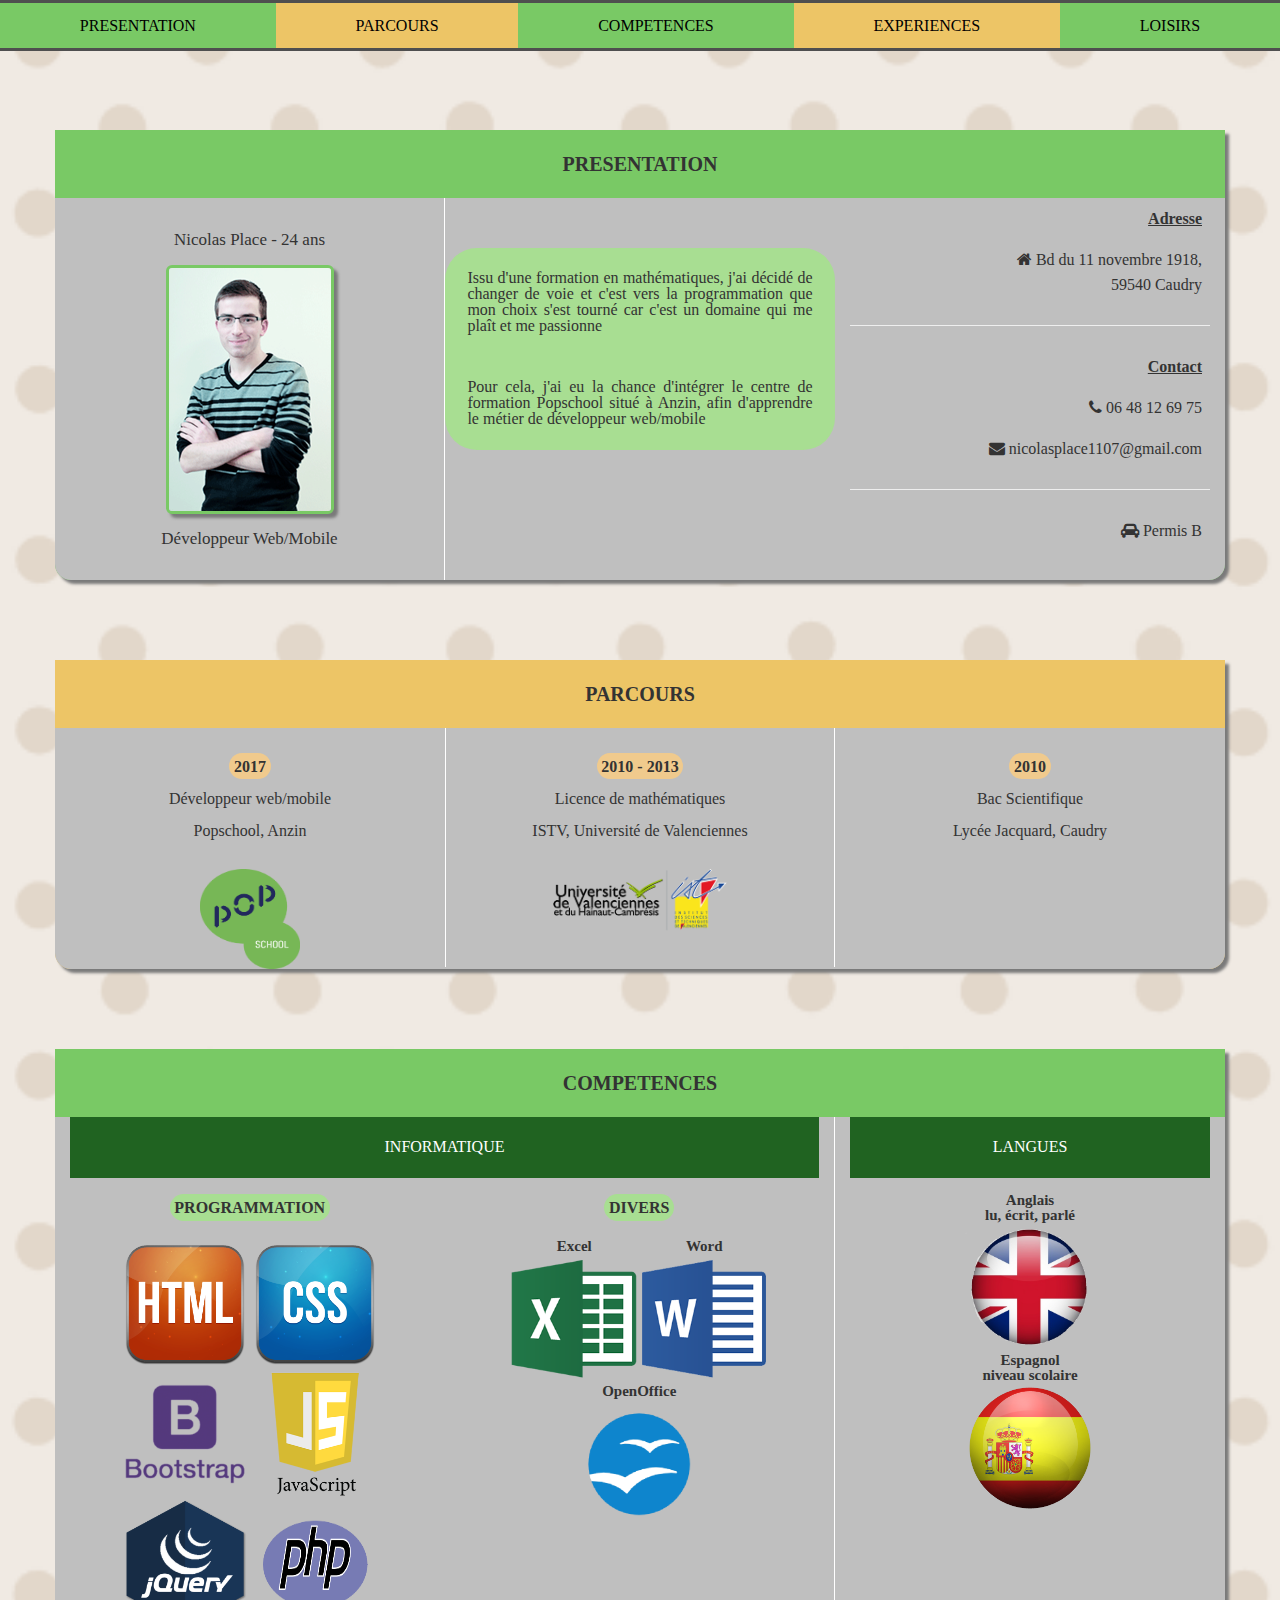
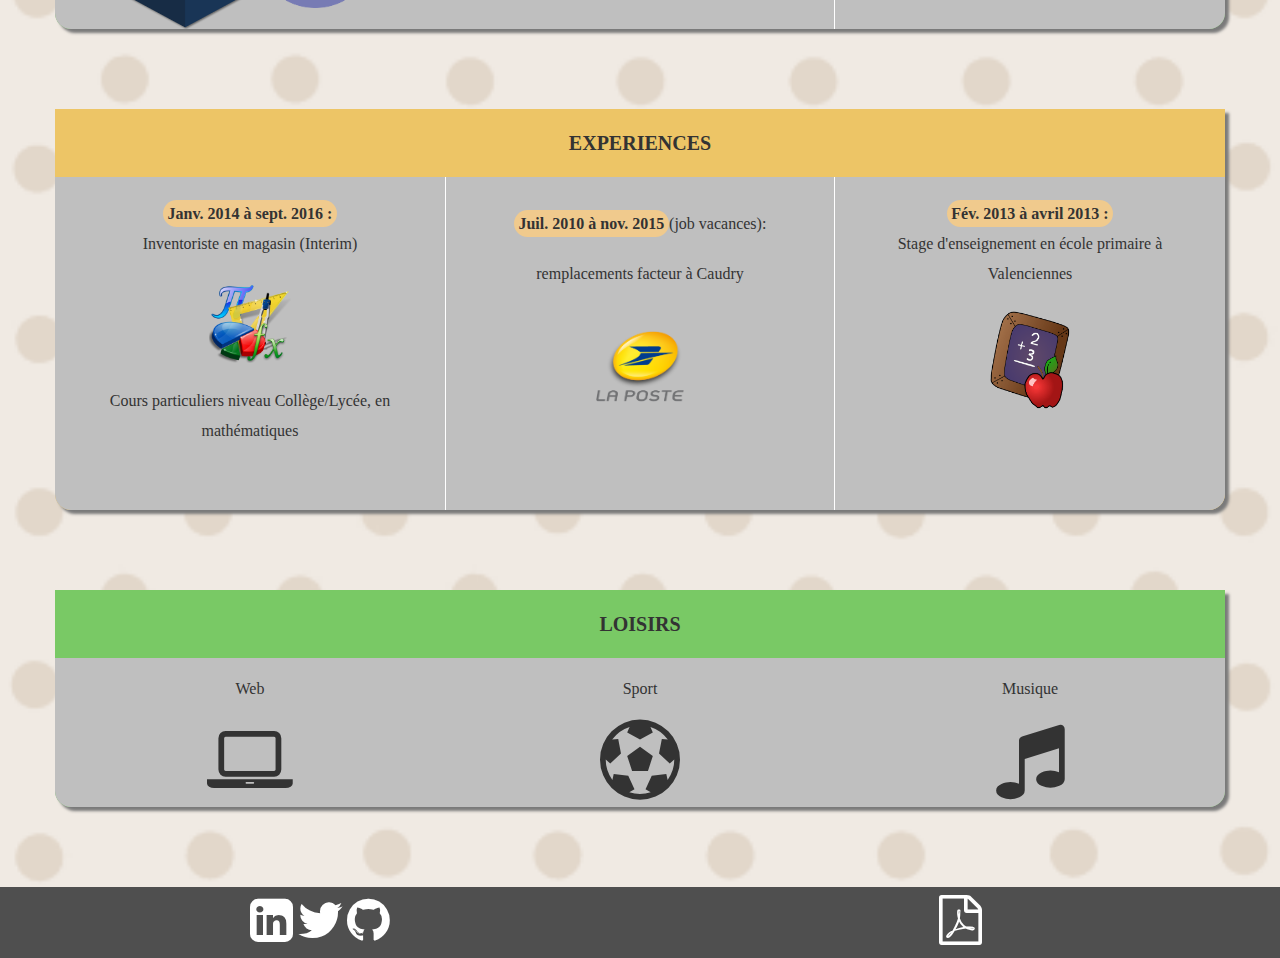
==== index.html @ e3a4e58e "mise à jour" ====
<!DOCTYPE html>
<html lang="en">
  <head>
    <meta charset="UTF-8">
    <meta name="viewport" content="width=device-width, initial-scale=1.0">
    <meta http-equiv="X-UA-Compatible" content="ie=edge">
    <link href="bootstrap/css/bootstrap.min.css" rel="stylesheet">
    <link href="bootstrap/css/bootstrap-social.css" rel="stylesheet">
    <link rel="stylesheet" type="text/css"  href="css/style.css"  media="all">
    <link href="https://maxcdn.bootstrapcdn.com/font-awesome/4.7.0/css/font-awesome.min.css" rel="stylesheet" />
    <title>CV Nicolas Place</title>
  </head>
  <body>
    <header>
      <div id="button_menu">
        <span></span>
        <span></span>
        <span></span>
      </div>
      <div class="container-fluid">
        <ul  class="nav  nav-justified navbar-fixed-top ">
          <li id="link_presentation"><a href="#section_about_me" title="à propos de moi">PRESENTATION</a></li>
          <li id="link_career"><a href="#section_my_career" title="mon parcours">PARCOURS</a></li>
          <li id="link_skills"><a href="#section_my_skills" title="mes compétences en informatique et langues">COMPETENCES</a></li>
          <li id="link_experiences"><a href="#section_my_experiences" title="mes expériences professionnelles et stage">EXPERIENCES</a></li>
          <li id="link_hobbies"><a href="#section_my_hobbies" title="ce qui me plaît dans la vie">LOISIRS</a></li>
        </ul>
      </div>
    </header>
    <section id="section_about_me">
      <div class="container" id="presentation">
        <div>
          <div>
            <h2>PRESENTATION</h2>
          </div>
          <div class="row  content_section">
            <div class="col-md-4  col-sm-3"  id="photo_and_name">
              <p><span class="name_and_title">Nicolas Place - 24 ans </span></p>
              <div><img src="images/nicolas.png" alt="Nicolas Place" class="img-responsive img-rounded"></div>
              <p><span class="name_and_title">Développeur Web/Mobile</span></p>
            </div>
            <div class="col-md-4  col-sm-4" id="text_presentation">
              <p>Issu d'une formation en mathématiques, j'ai décidé de changer de voie et c'est
                vers la programmation que mon choix s'est tourné car c'est un domaine qui me plaît et me passionne
              </p>
              <p>Pour cela, j'ai eu la chance d'intégrer le centre de formation Popschool situé à Anzin, afin d'apprendre
                le métier de développeur web/mobile
              </p>
            </div>
            <div class="col-md-4   col-sm-5" id="contact">
              <p><span class="info_contact">Adresse</span></p>
              <p><i class="fa fa-home" aria-hidden="true"></i> Bd du 11 novembre 1918,<br>
                59540 Caudry
              </p>
              <hr>
              </hr>
              <p><span class="info_contact">Contact</span></p>
              <p><i class="fa fa-phone" aria-hidden="true"></i> 06 48 12 69 75</p>
              <p><i class="fa fa-envelope" aria-hidden="true"></i> nicolasplace1107@gmail.com</p>
              <hr>
              </hr>
              <p><i class="fa fa-car" aria-hidden="true"></i> Permis B</p>
            </div>
          </div>
        </div>
      </div>
    </section>
    <section  id="section_my_career">
      <div class="container" id="career">
        <div>
          <h2>PARCOURS</h2>
        </div>
        <div class="row  content_section" id="content_career">
          <div class="col-md-4  col-sm-4">
            <p><span class="time">2017</span><br>
              Développeur web/mobile<br>
              Popschool, Anzin
            </p>
            <img src="images/popschool.png" alt="popschool" class="img-responsive img_popschool">
          </div>
          <div class="col-md-4  col-sm-4"  id="career_middle_column">
            <p><span class="time">2010 - 2013</span><br>
              Licence de mathématiques<br>
              ISTV, Université de Valenciennes
            </p>
            <img src="images/ISTV-01.png" alt="ISTV" class="img-responsive img_istv">
          </div>
          <div class="col-md-4 col-sm-4">
            <p><span class="time">2010</span><br>
              Bac Scientifique<br>
              Lycée Jacquard, Caudry
            </p>
          </div>
        </div>
      </div>
    </section>
    <section id="section_my_skills">
      <div class="container" id="skills">
        <div>
          <h2>COMPETENCES</h2>
        </div>
        <div class="row content_section" id="content_skills">
          <div class="col-md-8 col-sm-8"  id="section_info">
            <p id="title_informatique">INFORMATIQUE</p>
            <div class="row">
              <div class="col-md-6">
                <p><span class="section_informatique">PROGRAMMATION</span></p>
                <div class="block_img_info">
                  <div><img src="images/HTML2.png" alt="HTML" class="img-responsive img_prog"></div>
                  <div><img src="images/CSS2.png" alt="CSS" class="img-responsive img_prog"></div>
                  <div><img src="images/bootstrap.png" alt="Bootstrap" class="img-responsive img_prog"></div>
                  <div><img src="images/Javascript.png" alt="javascript" class="img-responsive img_prog"></div>
                  <div><img src="images/jquery.png" alt="jquery" class="img-responsive img_prog"></div>
                  <div><img src="images/php.png" alt="php" class="img-responsive img_prog"></div>
                </div>
              </div>
              <div class="col-md-6">
                <p id="title_divers"><span class="section_informatique">DIVERS</span></p>
                <div class="block_img_info" id="content_informatique_divers">
                  <div>
                    <p class ="text_img_inf">Excel</p>
                    <img src="images/excel.png" alt="excel" class="img-responsive img_divers">
                  </div>
                  <div>
                    <p class ="text_img_inf">Word</p>
                    <img src="images/word.png" alt="word" class="img-responsive img_divers">
                  </div>
                  <div>
                    <p class ="text_img_inf">OpenOffice</p>
                    <img src="images/openoffice.png" alt="openoffice" class="img-responsive img_divers">
                  </div>
                </div>
              </div>
            </div>
          </div>
          <div class="col-md-4 col-sm-4">
            <p id="title_languages">LANGUES</p>
            <div class="block_img_lang">
              <div>
                <p class="text_img_lang">Anglais<br>lu, écrit, parlé</p>
                <img  src="images/anglais.png" alt="anglais" class="img-responsive img_lang">
              </div>
              <div>
                <p class="text_img_lang">Espagnol<br>niveau scolaire</p>
                <img  src="images/Spain.png" alt="spain" class="img-responsive img_lang">
              </div>
            </div>
          </div>
        </div>
      </div>
    </section>
    <section id="section_my_experiences">
      <div class="container" id="experiences">
        <div>
          <h2>EXPERIENCES</h2>
        </div>
        <div class="row content_section" id="content_experiences">
          <div class="col-md-4  col-sm-4">
            <p><span class="time">Janv. 2014 à sept. 2016 :</span>
              <br>Inventoriste en magasin (Interim)
            </p>
            <img src="images/maths.png" alt="maths" class="img-responsive img_maths">
            <p>Cours particuliers niveau Collège/Lycée, en mathématiques</p>
          </div>
          <div class="col-md-4  col-sm-4" id="experiences_middle_column">
            <p><span class="time">Juil. 2010 à nov. 2015</span>(job vacances): remplacements facteur à Caudry</p>
            <img src="images/laposte.png" alt="laposte" class="img-responsive img_laposte">
          </div>
          <div class="col-md-4  col-sm-4">
            <p><span class="time">Fév. 2013 à avril 2013 :</span><br> Stage d'enseignement en école primaire  à Valenciennes</p>
            <img src="images/ecole.png" alt="ecole" class="img-responsive img_school">
          </div>
        </div>
      </div>
    </section>
    <section id="section_my_hobbies">
      <div class="container" id="hobbies">
        <div>
          <h2>LOISIRS</h2>
        </div>
        <div class="row content_section" id="content_hobbies">
          <div class="col-md-4 col-xs-4 ">
            <p>Web</p>
            <i class="fa fa-laptop" aria-hidden="true" style="font-size : 80px"></i>
          </div>
          <div class="col-md-4  col-xs-4">
            <p>Sport</p>
            <i class="fa fa-soccer-ball-o" aria-hidden="true" style="font-size : 80px"></i>
          </div>
          <div class="col-md-4  col-xs-4">
            <p>Musique</p>
            <i class="fa fa-music" aria-hidden="true" style="font-size : 80px"></i>
          </div>
        </div>
      </div>
    </section>
    <footer >
      <div class="container-fluid">
        <div class="row">
          <div class="col-md-6  col-xs-8">
            <a href="https://www.linkedin.com/in/nicolas-place-065502140/" target="_blank" title='linkedin'><i class="fa fa-linkedin-square icone" aria-hidden="true" style="font-size : 50px"></i></a>
            <a href="https://twitter.com/NicolasPlace11" target="_blank" title='twitter'><i class="fa fa-twitter icone" aria-hidden="true" style="font-size : 50px"></i></a>
            <a href="https://github.com/NicolasPlace" target="_blank"  title='github'><i class="fa fa-github icone" aria-hidden="true" style="font-size : 50px"></i></a>
          </div>
          <div class="col-md-6  col-xs-4">
            <a href="pdf/CVNicolasPlace.pdf" target="_blank" title='CV Nicolas Place'><i class="fa fa-file-pdf-o icone" aria-hidden="true" style="font-size : 50px"></i></a>
          </div>
        </div>
      </div>
    </footer>
  </body>
</html>
---- css/style.css ----
html, body, div, span, applet, object, iframe,
h1, h2, h3, h4, h5, h6, p, blockquote, pre,
a, abbr, acronym, address, big, cite, code,
del, dfn, em, img, ins, kbd, q, s, samp,
small, strike, strong, sub, sup, tt, var,
b, u, i, center,
dl, dt, dd, ol, ul, li,
fieldset, form, label, legend,
table, caption, tbody, tfoot, thead, tr, th, td,
article, aside, canvas, details, embed,
figure, figcaption, footer, header, hgroup,
menu, nav, output, ruby, section, summary,
time, mark, audio, video {
	margin: 0;
	padding: 0;
	border: 0;
	font-size: 100%;
	font: inherit;
	vertical-align: baseline;
}

/* HTML5 display-role reset for older browsers */
article, aside, details, figcaption, figure,
footer, header, hgroup, menu, nav, section {
	display:block;
}
body {
    padding-top: 130px;
    line-height: 1;
    background-image: url('../images/fond.png');
    background-repeat: no-repeat;
    background-size: cover;
}

ol,
ul {
    list-style: none;
}

blockquote,
q {
    quotes: none;
}

blockquote:before,
blockquote:after,
q:before,
q:after {
    content: '';
    content: none;
}

table {
    border-collapse: collapse;
    border-spacing: 0;
}

/*-------contenu general----------------*/
section {
    margin-bottom: 5em;
}

p,
h2 {
    text-align: center;
}

p {
    padding: 1.4em;
}

h2 {
    padding-top: 1.2em;
    padding-bottom: 1.2em;
    font-family: Times,sans-serif;
    font-size: 20px;
    font-weight: bold;
}

.content_section {
    border-radius: 0 0 1em 1em;
    background-color: #BFBFBF;
}

.time {
    padding: 0.3em;
    border-radius: 1em;
    font-weight: bold;
    background-color: #F0CA8D;
}

/*--------barre de menu----------------*/
li {
    font-size: 16px;
    line-height: 25px;
}

li a {
    color: black;
}

.nav {
    padding-top: 0.2em;
    padding-bottom: 0.2em;
    background-color: #4F4F4F;
}

.nav li a:hover {
    color: white;
    background-color: #55B2CF;
}

.nav li a:active {
    color: white;
    background-color: #1219E3;
}

#link_presentation,
#link_skills,
#link_hobbies {
    background-color: #79C965;
}

#link_career,
#link_experiences {
    background-color: #EDC566;
}

/*----------------presentation--------------*/
#section_about_me {
    margin-top: -90px;
    padding-top: 90px;
}

#presentation {
    border-radius: 0 0 1em 1em;
    background-color: #79C965;
    box-shadow: 4px 4px 3px #7A7A7A;
}

#photo_and_name {
    display: flex;
    flex-direction: column;
    padding: 0;
    padding-top: 1em;
    padding-bottom: 1em;
    border-right: 1px solid white;
}

#photo_and_name p {
    padding: 0.8em;
    text-align: center;
    line-height: 25px;
}

.img-rounded {
    margin: auto;
    border: 3px solid #79C965;
    background-color: white;
    box-shadow: 4px 4px 3px #7A7A7A;
}

.name_and_title {
    font-size: 17px;
}

#text_presentation {
    margin-top: 50px;
    padding: 0;
    border-radius: 2em;
    background-color: #A8DE92;
}

#text_presentation p {
    text-align: justify;
}

.glyphicon {
    float: left;
    clear: both;
}

#contact p {
    padding: 0.5em;
    text-align: right;
    line-height: 25px;
}

.info_contact {
    text-decoration: underline;
    font-weight: bold;
}

/*-----------------------parcours---------------------------*/
#section_my_career {
    margin-top: -170px;
    padding-top: 170px;
}

#career {
    border-radius: 0 0 1em 1em;
    background-color: #EDC566;
    box-shadow: 4px 4px 3px #7A7A7A;
}

#content_career p {
    line-height: 2em;
}

.img_popschool {
    width: 100px;
    height: 100px;
    margin: auto;
}

.img_istv {
    width: 174px;
    height: 62px;
    margin: auto;
}

#career_middle_column {
    padding-bottom: 2.25em;
    border-right: 1px solid white;
    border-left: 1px solid white;
}

/*----------------------competences----------------------------*/
#section_my_skills {
    margin-top: -75px;
    padding-top: 75px;
}

#skills {
    border-radius: 0 0 1em 1em;
    background-color: #79C965;
    box-shadow: 4px 4px 3px #7A7A7A;
}

.block_img_info {
    display: flex;
    flex-wrap: wrap;
    justify-content: center;
}

.block_img_lang {
    display: flex;
    flex-direction: column;
    align-items: center;
    margin-top: 15px;
}

.img_prog,
.img_divers,
.img_lang {
    width: 130px;
    height: 130px;
}

#title_informatique,
#title_languages {
    color: white;
    background-color: #206321;
}

.section_informatique {
    padding: 0.3em;
    border-radius: 1em;
    font-weight: bold;
    background-color: #A8DE92;
}

#section_info {
    border-right: 1px solid white;
}

.text_img_inf {
    padding: 0;
    font-size: 15px;
    font-weight: bold;
}

.text_img_lang {
    padding: 0;
    font-size: 15px;
    font-weight: bold;
}

/*---------------------experiences-----------------------------*/
#section_my_experiences {
    margin-top: -100px;
    padding-top: 100px;
}

#experiences {
    border-radius: 0 0 1em 1em;
    background-color: #EDC566;
    box-shadow: 4px 4px 3px #7A7A7A;
}

#content_experiences {
    line-height: 30px;
}

#experiences_middle_column {
    padding: 0;
    padding-bottom: 100px;
    border-right: 1px solid white;
    border-left: 1px solid white;
    line-height: 50px;
}

.img_maths {
    width: 82px;
    height: 82px;
    margin: auto;
}

.img_laposte {
    width: 119px;
    height: 89px;
    margin: auto;
}

.img_school {
    width: 81px;
    height: 99px;
    margin: auto;
}

/*----------------------------loisirs------------------------------------*/
#hobbies {
    border-radius: 0 0 1em 1em;
    background-color: #79C965;
    box-shadow: 4px 4px 3px #7A7A7A;
}

#content_hobbies {
    text-align: center;
}

.fa {
    padding-bottom: 0.1em;
}

/*-------------------------------footer---------------------*/
footer {
    padding-top: 0.5em;
    padding-bottom: 0.5em;
    text-align: center;
    color: white;
    background-color: #4F4F4F;
}

.icone {
    color: white;
}

.icone:hover {
    color: #62C3E3;
}

					/*-----------mediaqueries-----------------------------*/
					@media screen and (max-width:767px) {
					h2 {
					    font-size: 17px;
					}

					.nav {
					    padding-top: 0em;
					    padding-bottom: 0em;
					}

					li {
					    font-size: 12px;
					    line-height: 1.5px;
					}

					body {
					    padding-top: 140px;
					}

					/*-----------presentation-------------*/

					#section_about_me {
					    margin-top: -150px;
					    padding-top: 150px;
					}

					#photo_and_name {
					    border-right: 0;
					}

					.name_and_title {
					    font-size: 15px;
					}

					.img-rounded {
					    width: 112px;
					    height: 168px;
					}

					#text_presentation {
					    margin-top: 20px;
					    padding: 0;
					    border-radius: 0;
					}

					#text_presentation p {
					    font-size: 15px;
					}

					#contact p {
					    text-align: center;
					    font-size: 15px;
					    line-height: 20px;
					}

					/*----------parcours----------------*/

					#section_my_career {
					    margin-top: -140px;
					    padding-top: 140px;
					}

					#career_middle_column {
					    padding-bottom: 2.25em;
					    border-top: 1px solid white;
					    border-right: 0;
					    border-bottom: 1px solid white;
					    border-left: 0;
					}

					#content_career p {
					    font-size: 15px;
					}

					/*----------competences--------------*/

					#section_my_skills {
					    margin-top: -140px;
					    padding-top: 140px;
					}

					.img_prog,
					.img_divers,
					.img_lang {
					    width: 100px;
					    height: 100px;
					}

					.img_lang {
					    margin-left: 20px;
					}

					.text_img_lang {
					    margin-right: 10px;
					    margin-left: 10px;
					}

					.block_img_lang {
					    display: flex;
					    flex-direction: row;
					    justify-content: center;
					    margin-top: 5px;
					}

					#title_informatique,
					#title_languages {
					    font-size: 15px;
					}

					/*--------experiences----------*/

					#section_my_experiences {
					    margin-top: -140px;
					    padding-top: 140px;
					}

					#content_experiences p {
					    font-size: 15px;
					}

					#experiences_middle_column {
					    padding: 0;
					    border-top: 1px solid white;
					    border-right: 0;
					    border-bottom: 1px solid white;
					    border-left: 0;
					}

					/*--------loisirs--------------*/

					#section_my_hobbies {
					    margin-top: -200px;
					    padding-top: 200px;
					}
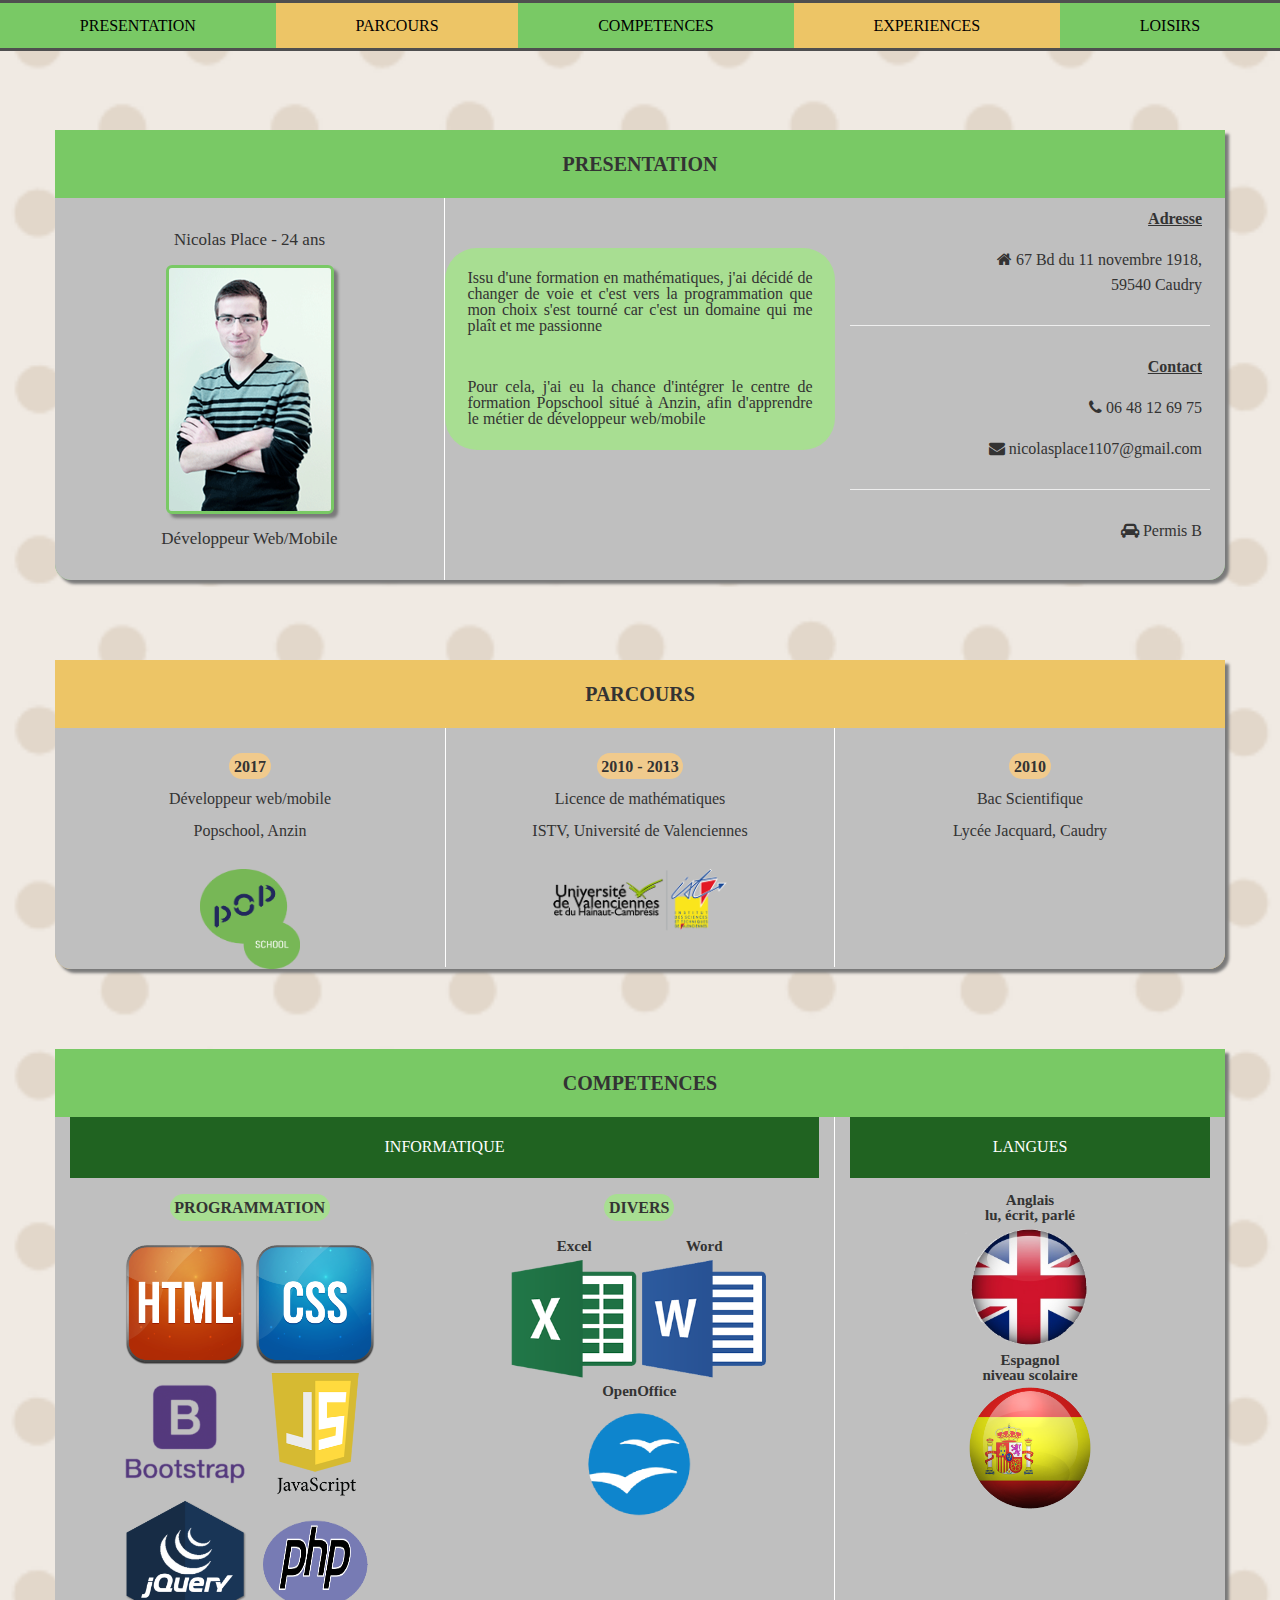
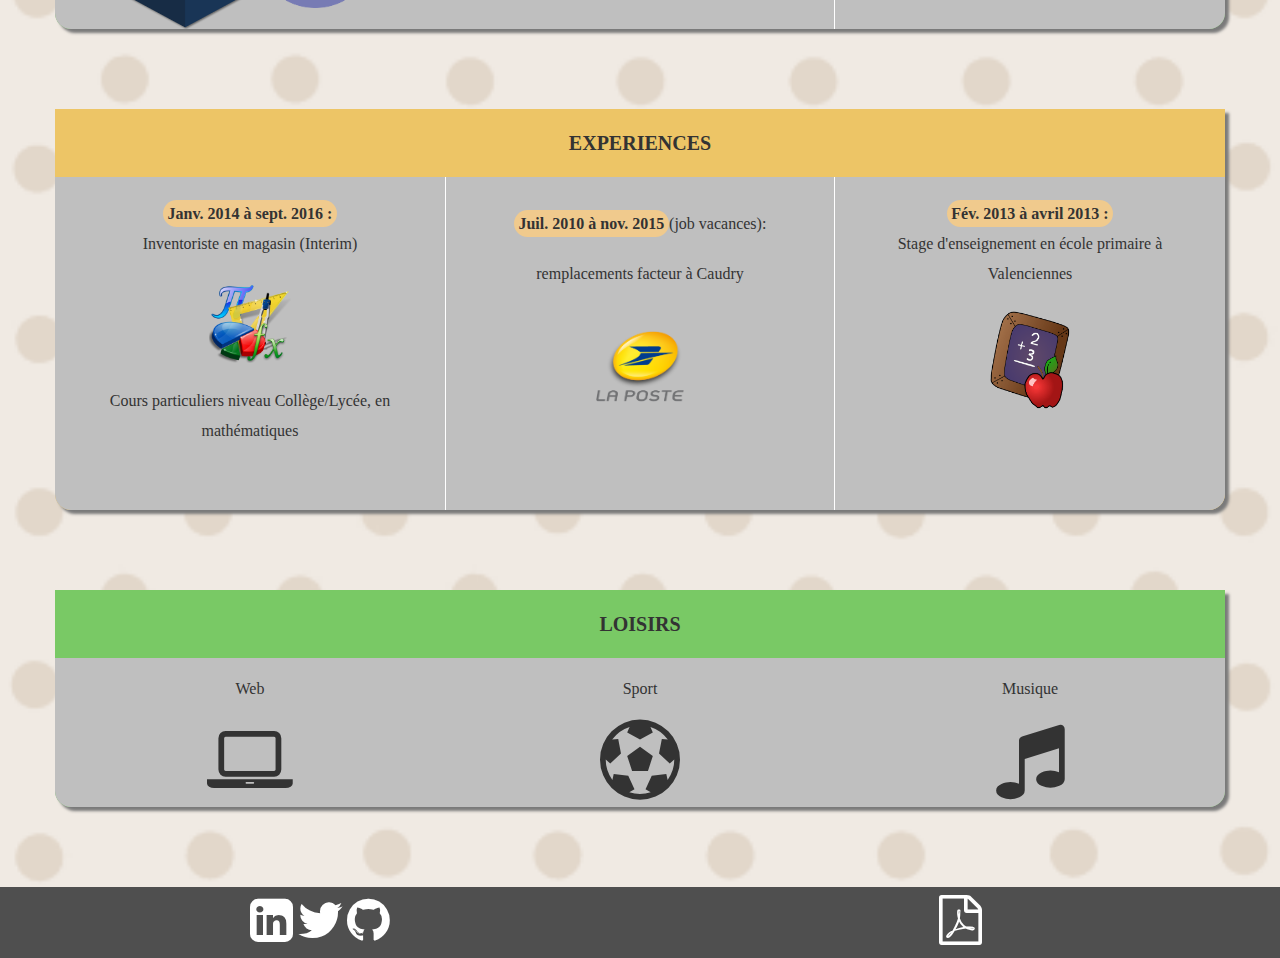
==== commit 00399191: "mise à jour" ====
--- a/index.html
+++ b/index.html
@@ -49,7 +49,7 @@
             </div>
             <div class="col-md-4   col-sm-5" id="contact">
               <p><span class="info_contact">Adresse</span></p>
-              <p><i class="fa fa-home" aria-hidden="true"></i> Bd du 11 novembre 1918,<br>
+              <p><i class="fa fa-home" aria-hidden="true"></i> 67 Bd du 11 novembre 1918,<br>
                 59540 Caudry
               </p>
               <hr>
@@ -203,7 +203,7 @@
             <a href="https://github.com/NicolasPlace" target="_blank"  title='github'><i class="fa fa-github icone" aria-hidden="true" style="font-size : 50px"></i></a>
           </div>
           <div class="col-md-6  col-xs-4">
-            <a href="pdf/CVNicolasPlace.pdf" target="_blank" title='CV Nicolas Place'><i class="fa fa-file-pdf-o icone" aria-hidden="true" style="font-size : 50px"></i></a>
+            <a href="pdf/NicolasPlaceCV.pdf" target="_blank" title='CV Nicolas Place'><i class="fa fa-file-pdf-o icone" aria-hidden="true" style="font-size : 50px"></i></a>
           </div>
         </div>
       </div>
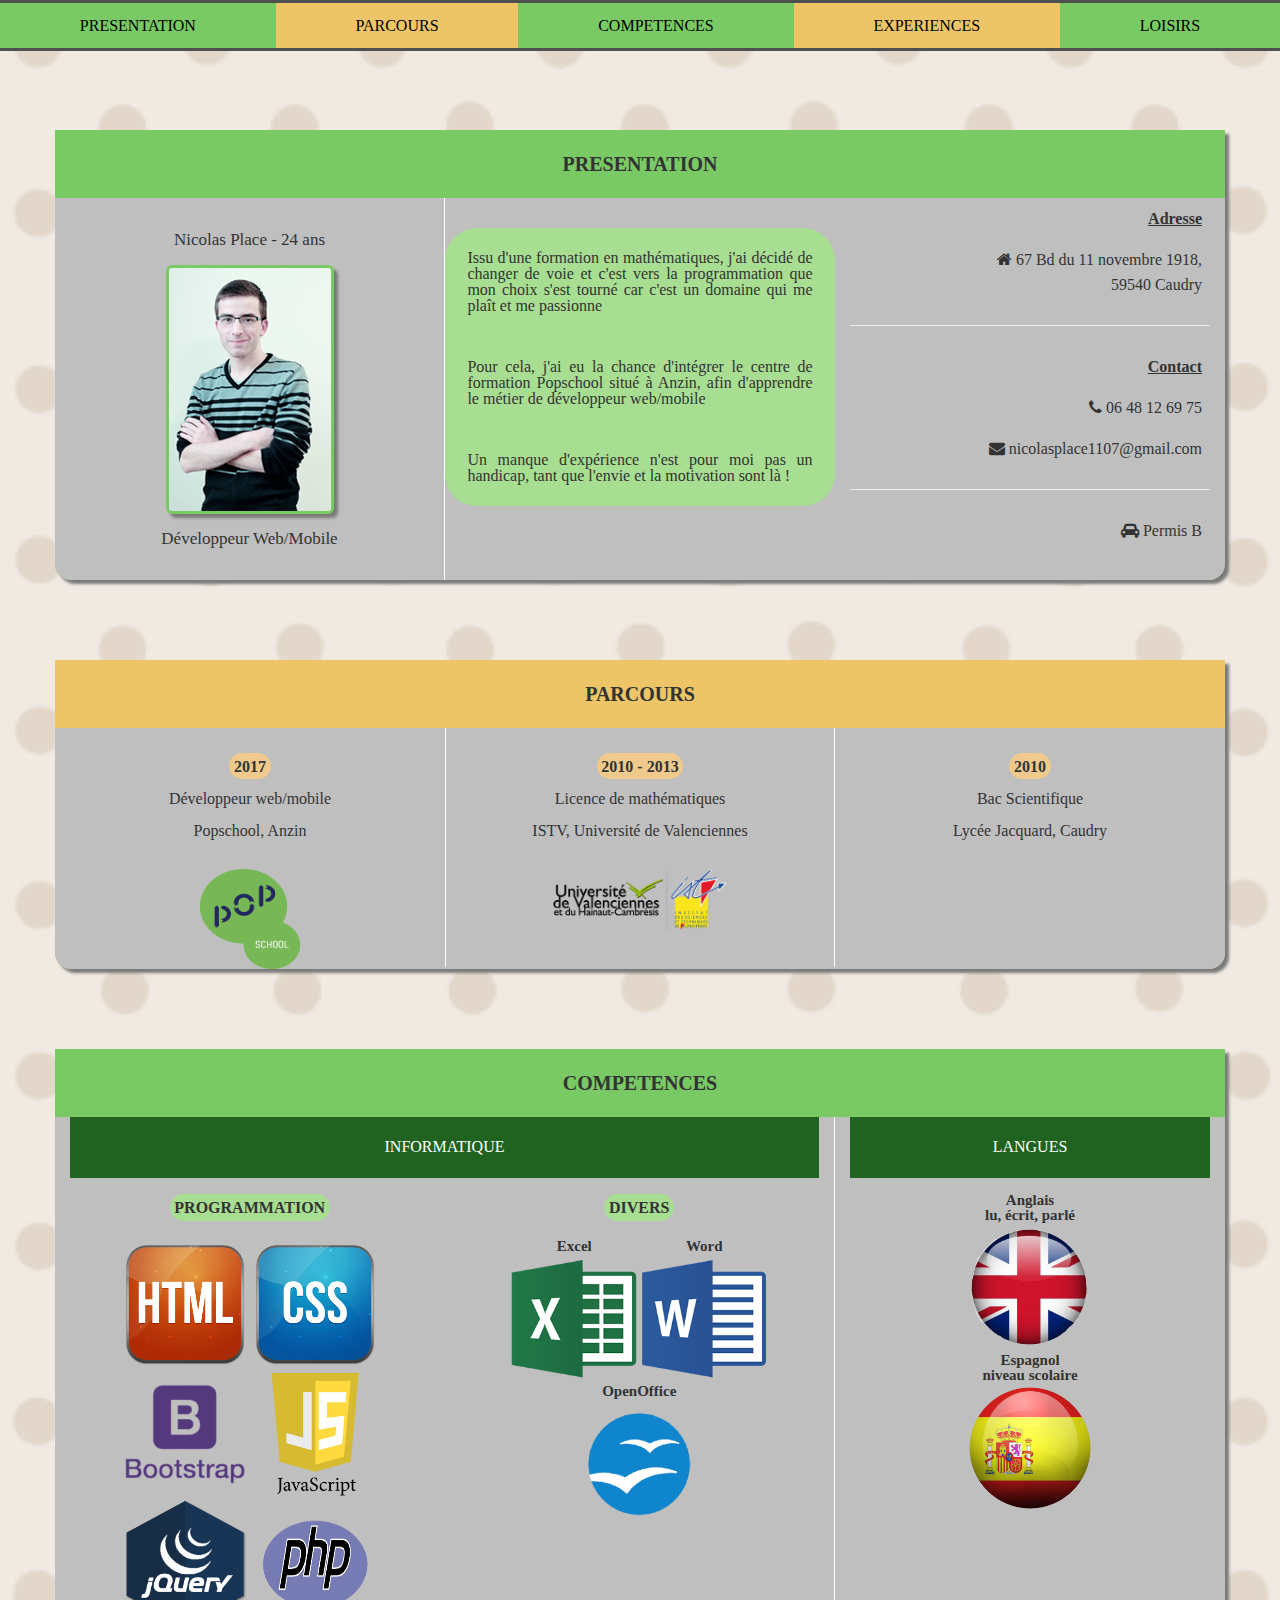
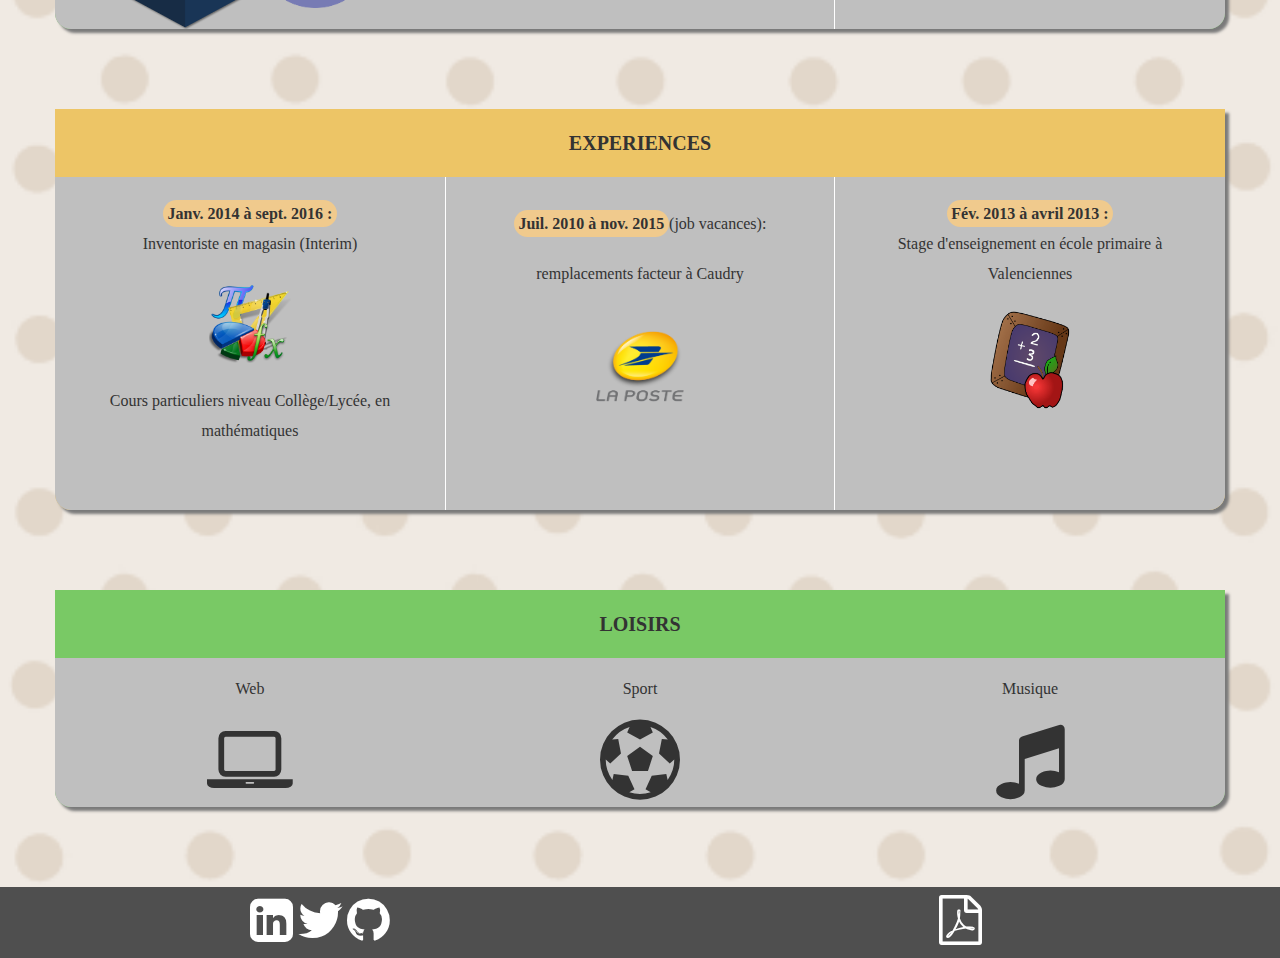
==== commit dc0098a0: "mise à jour" ====
--- a/index.html
+++ b/index.html
@@ -46,6 +46,9 @@
               <p>Pour cela, j'ai eu la chance d'intégrer le centre de formation Popschool situé à Anzin, afin d'apprendre
                 le métier de développeur web/mobile
               </p>
+              <p>
+                Un manque d'expérience n'est pour moi pas un handicap, tant que l'envie et la motivation sont là !
+              </p>
             </div>
             <div class="col-md-4   col-sm-5" id="contact">
               <p><span class="info_contact">Adresse</span></p>
--- a/css/style.css
+++ b/css/style.css
@@ -165,7 +165,7 @@
 }
 
 #text_presentation {
-    margin-top: 50px;
+    margin-top: 30px;
     padding: 0;
     border-radius: 2em;
     background-color: #A8DE92;
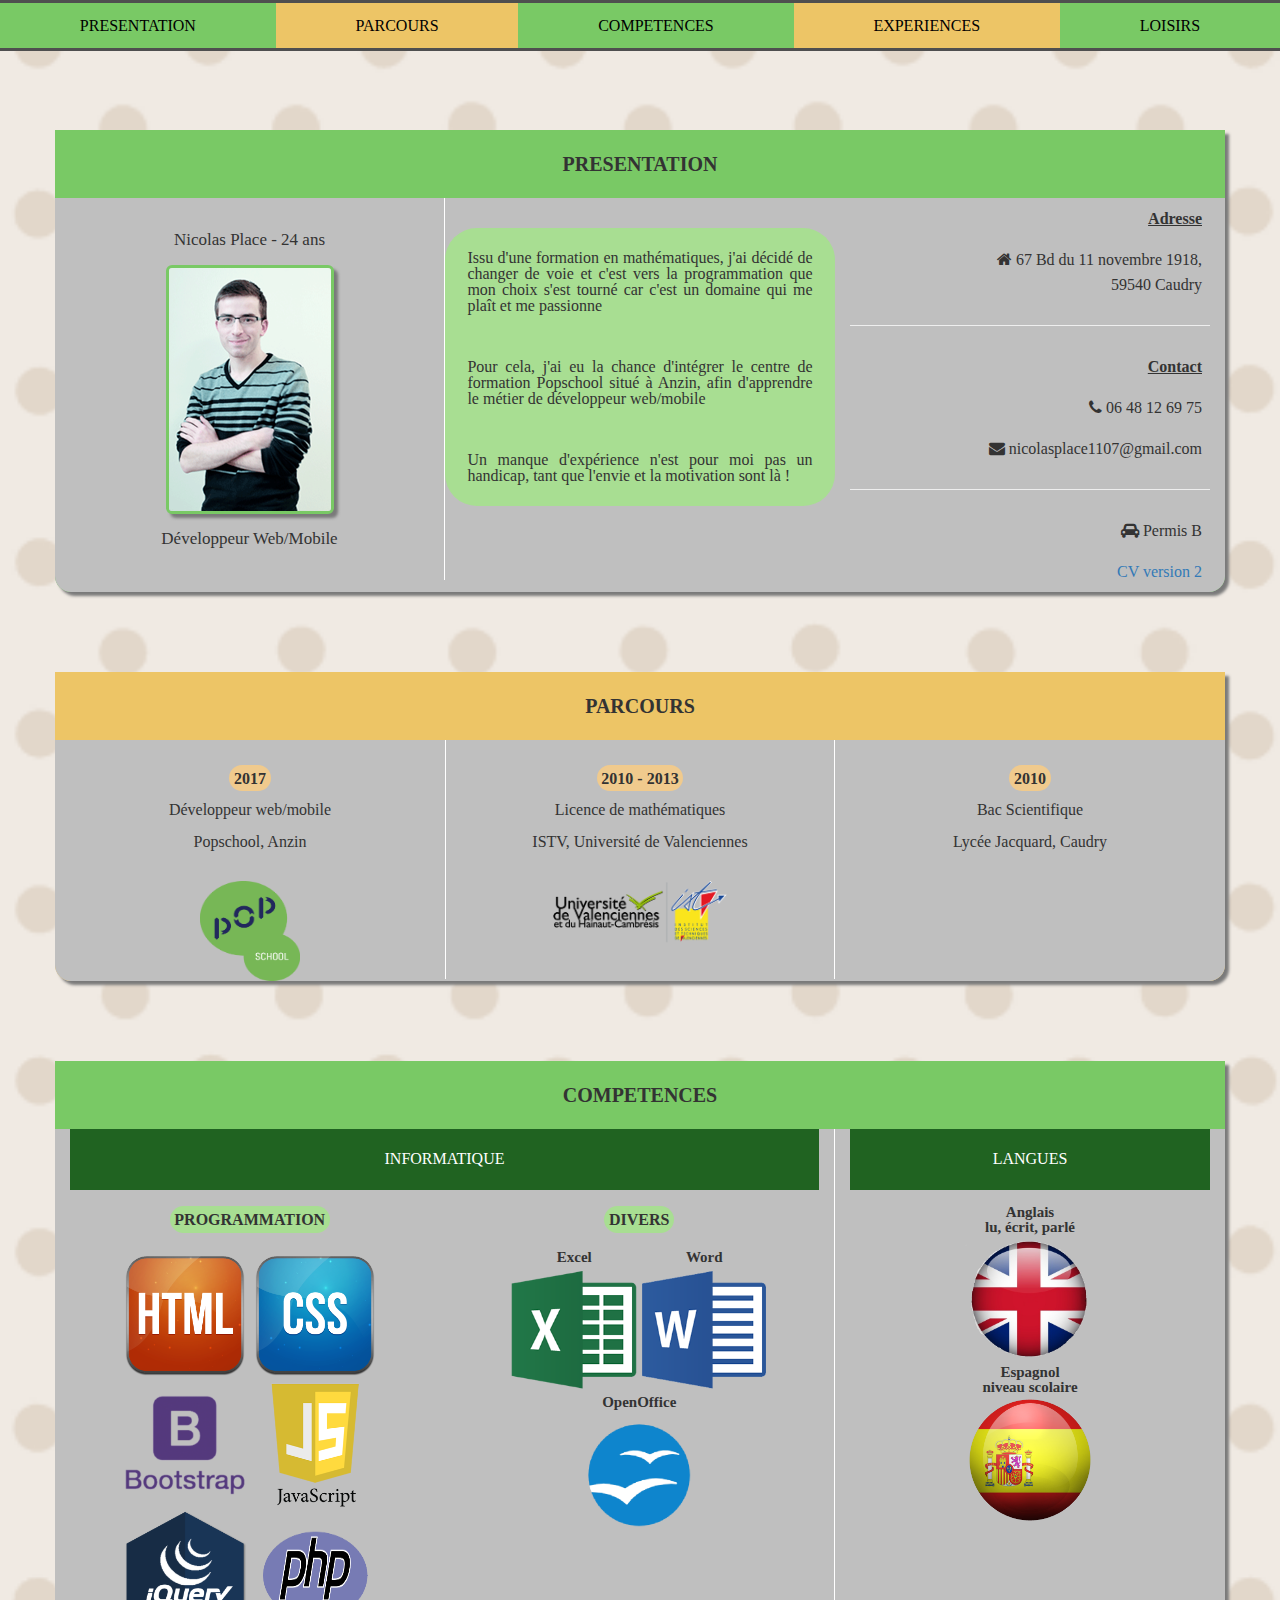
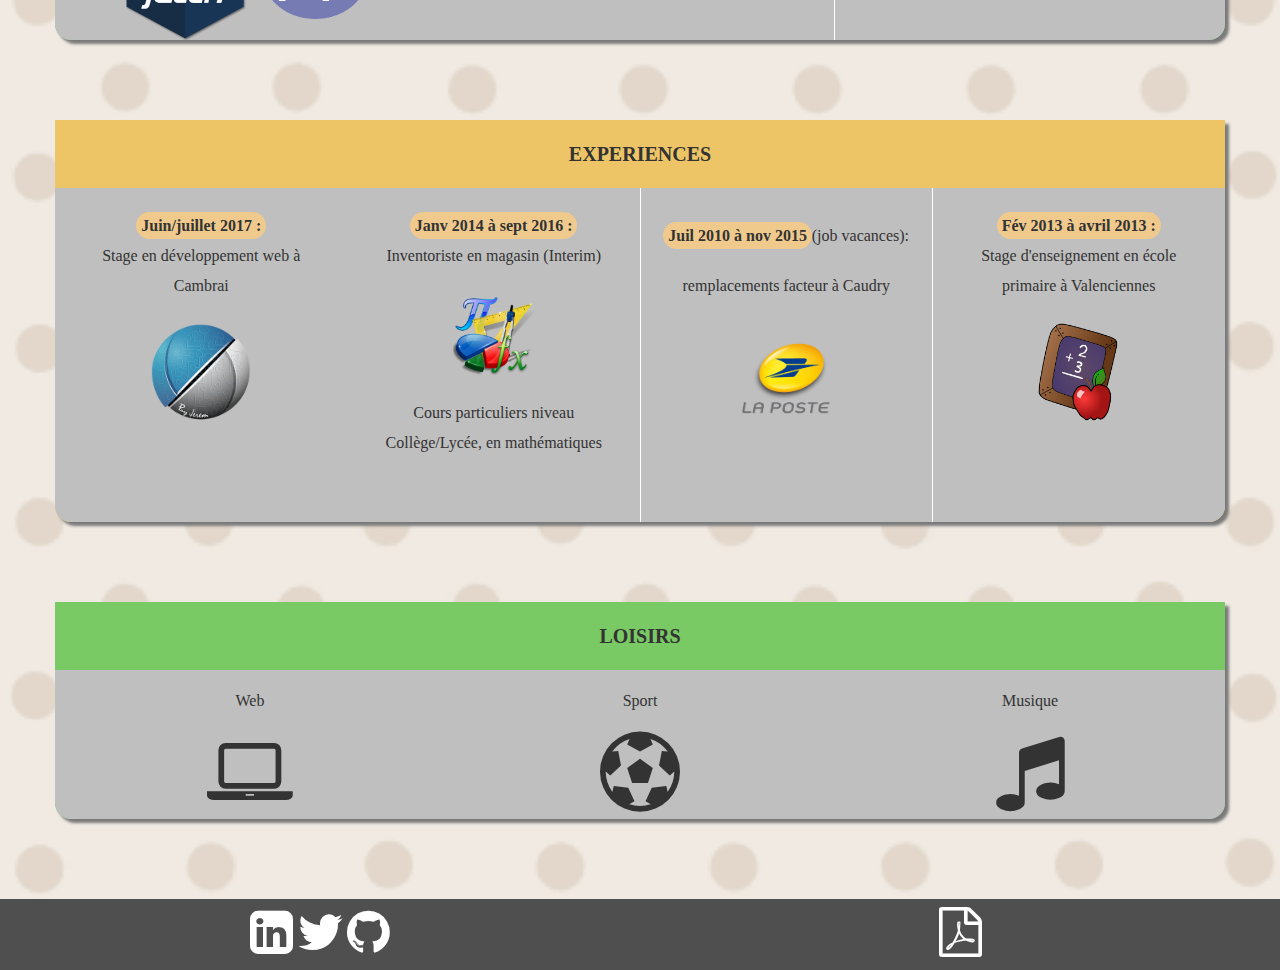
==== commit 83f03639: "add link" ====
--- a/index.html
+++ b/index.html
@@ -10,13 +10,8 @@
     <link href="https://maxcdn.bootstrapcdn.com/font-awesome/4.7.0/css/font-awesome.min.css" rel="stylesheet" />
     <title>CV Nicolas Place</title>
   </head>
-  <body>
+  <body id="body">
     <header>
-      <div id="button_menu">
-        <span></span>
-        <span></span>
-        <span></span>
-      </div>
       <div class="container-fluid">
         <ul  class="nav  nav-justified navbar-fixed-top ">
           <li id="link_presentation"><a href="#section_about_me" title="à propos de moi">PRESENTATION</a></li>
@@ -46,9 +41,7 @@
               <p>Pour cela, j'ai eu la chance d'intégrer le centre de formation Popschool situé à Anzin, afin d'apprendre
                 le métier de développeur web/mobile
               </p>
-              <p>
-                Un manque d'expérience n'est pour moi pas un handicap, tant que l'envie et la motivation sont là !
-              </p>
+              <p>Un manque d'expérience n'est pour moi pas un handicap, tant que l'envie et la motivation sont là !</p>
             </div>
             <div class="col-md-4   col-sm-5" id="contact">
               <p><span class="info_contact">Adresse</span></p>
@@ -63,11 +56,13 @@
               <hr>
               </hr>
               <p><i class="fa fa-car" aria-hidden="true"></i> Permis B</p>
-            </div>
-          </div>
-        </div>
-      </div>
-    </section>
+              <p><a href="CVdeuxièmeVersion/index.html">CV version 2</a></p>
+            </div>
+          </div>
+        </div>
+      </div>
+    </section>
+
     <section  id="section_my_career">
       <div class="container" id="career">
         <div>
@@ -97,6 +92,7 @@
         </div>
       </div>
     </section>
+
     <section id="section_my_skills">
       <div class="container" id="skills">
         <div>
@@ -152,30 +148,36 @@
         </div>
       </div>
     </section>
+
     <section id="section_my_experiences">
       <div class="container" id="experiences">
         <div>
           <h2>EXPERIENCES</h2>
         </div>
         <div class="row content_section" id="content_experiences">
-          <div class="col-md-4  col-sm-4">
-            <p><span class="time">Janv. 2014 à sept. 2016 :</span>
+          <div class="col-md-3  col-sm-6">
+            <p><span class="time">Juin/juillet 2017 :</span><br> Stage en développement web à Cambrai</p>
+            <img src="images/bjsolutions.png" alt="BjSolutions" class="img-responsive img_bjsolutions">
+          </div>
+          <div class="col-md-3  col-sm-6">
+            <p><span class="time">Janv 2014 à sept 2016 :</span>
               <br>Inventoriste en magasin (Interim)
             </p>
             <img src="images/maths.png" alt="maths" class="img-responsive img_maths">
             <p>Cours particuliers niveau Collège/Lycée, en mathématiques</p>
           </div>
-          <div class="col-md-4  col-sm-4" id="experiences_middle_column">
-            <p><span class="time">Juil. 2010 à nov. 2015</span>(job vacances): remplacements facteur à Caudry</p>
+          <div class="col-md-3  col-sm-6" id="experiences_middle_column">
+            <p><span class="time">Juil 2010 à nov 2015</span>(job vacances): remplacements facteur à Caudry</p>
             <img src="images/laposte.png" alt="laposte" class="img-responsive img_laposte">
           </div>
-          <div class="col-md-4  col-sm-4">
-            <p><span class="time">Fév. 2013 à avril 2013 :</span><br> Stage d'enseignement en école primaire  à Valenciennes</p>
+          <div class="col-md-3  col-sm-6">
+            <p><span class="time">Fév 2013 à avril 2013 :</span><br> Stage d'enseignement en école primaire  à Valenciennes</p>
             <img src="images/ecole.png" alt="ecole" class="img-responsive img_school">
           </div>
         </div>
       </div>
     </section>
+
     <section id="section_my_hobbies">
       <div class="container" id="hobbies">
         <div>
@@ -197,6 +199,7 @@
         </div>
       </div>
     </section>
+
     <footer >
       <div class="container-fluid">
         <div class="row">
--- a/css/style.css
+++ b/css/style.css
@@ -207,11 +207,12 @@
     line-height: 2em;
 }
 
-.img_popschool {
+.img_popschool, .img_bjsolutions {
     width: 100px;
     height: 100px;
     margin: auto;
 }
+
 
 .img_istv {
     width: 174px;
@@ -351,7 +352,6 @@
     color: white;
     background-color: #4F4F4F;
 }
-
 .icone {
     color: white;
 }
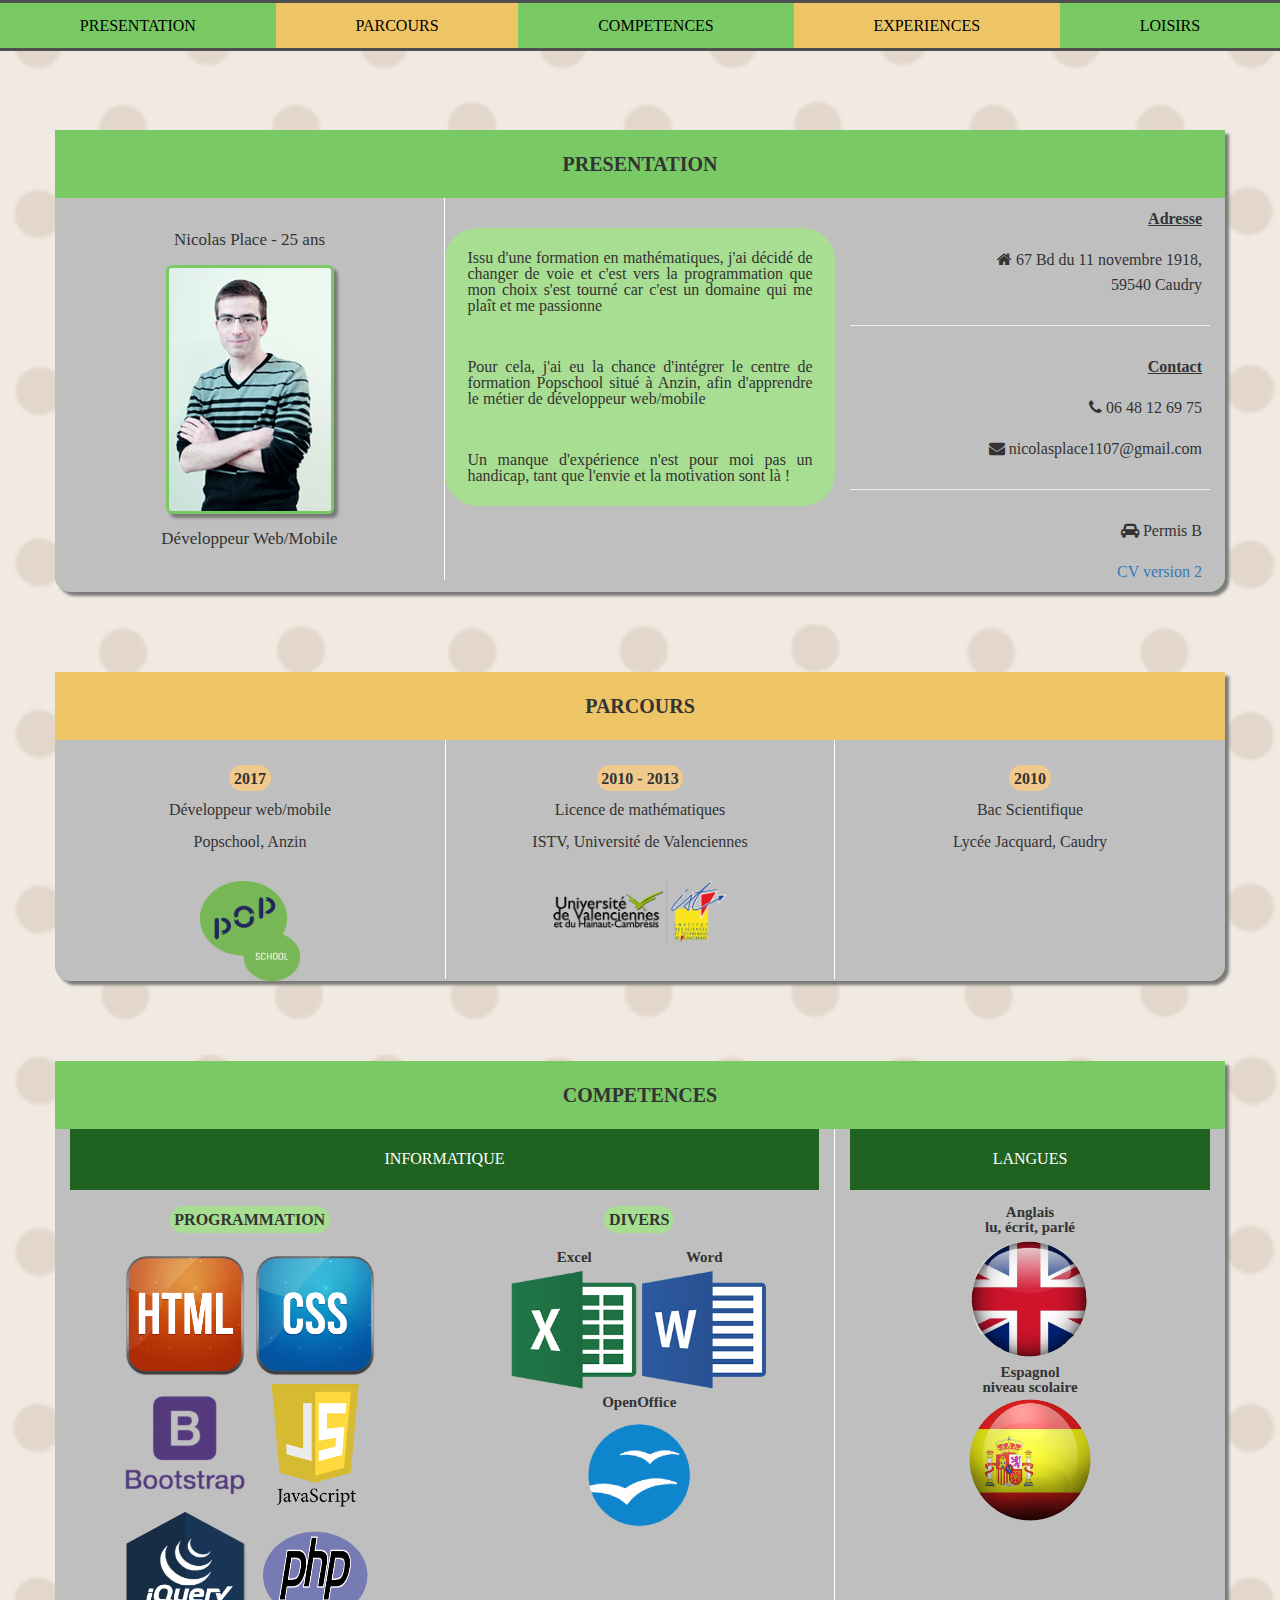
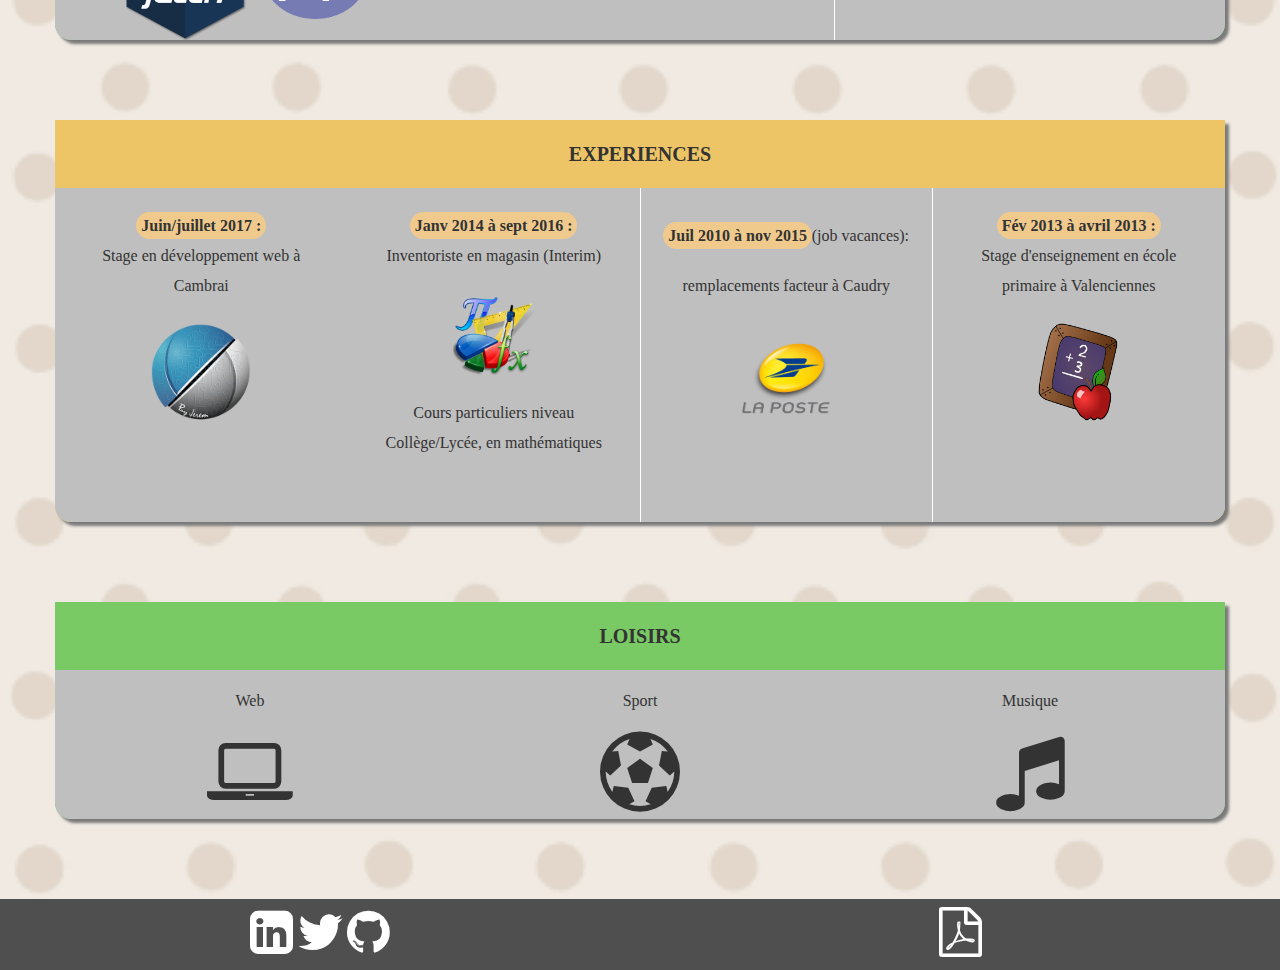
==== commit 9938b4fd: "update age" ====
--- a/index.html
+++ b/index.html
@@ -30,7 +30,7 @@
           </div>
           <div class="row  content_section">
             <div class="col-md-4  col-sm-3"  id="photo_and_name">
-              <p><span class="name_and_title">Nicolas Place - 24 ans </span></p>
+              <p><span class="name_and_title">Nicolas Place - 25 ans </span></p>
               <div><img src="images/nicolas.png" alt="Nicolas Place" class="img-responsive img-rounded"></div>
               <p><span class="name_and_title">Développeur Web/Mobile</span></p>
             </div>
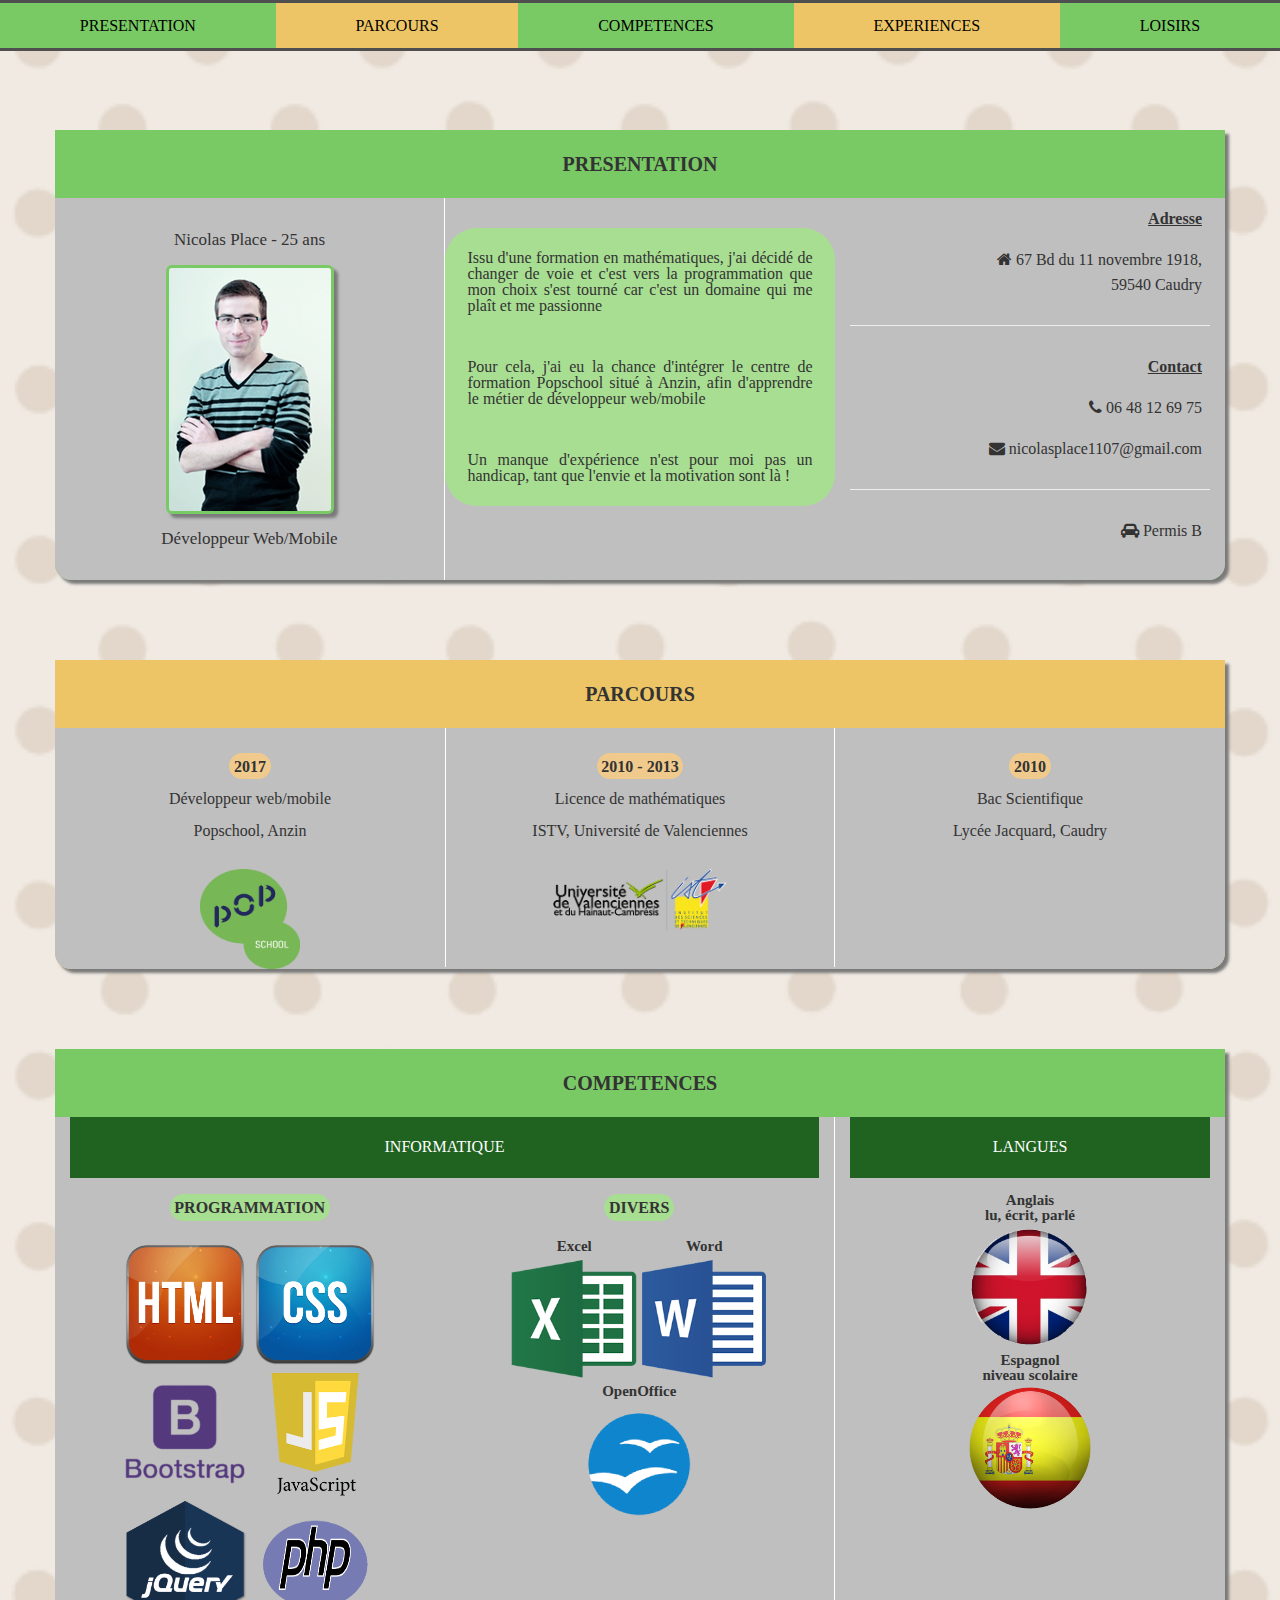
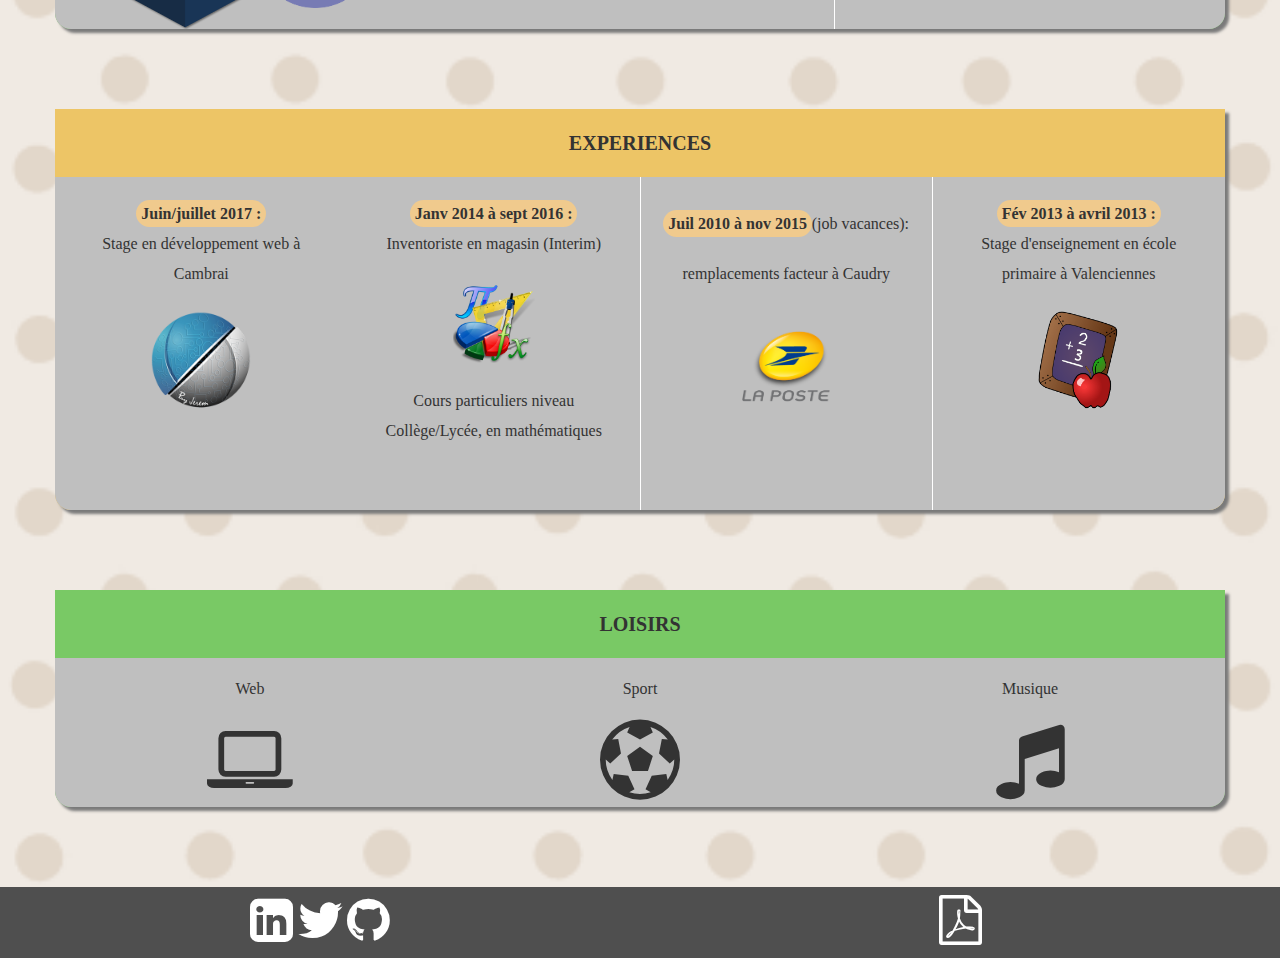
==== commit a786154f: "delete link" ====
--- a/index.html
+++ b/index.html
@@ -56,7 +56,6 @@
               <hr>
               </hr>
               <p><i class="fa fa-car" aria-hidden="true"></i> Permis B</p>
-              <p><a href="CVdeuxièmeVersion/index.html">CV version 2</a></p>
             </div>
           </div>
         </div>
